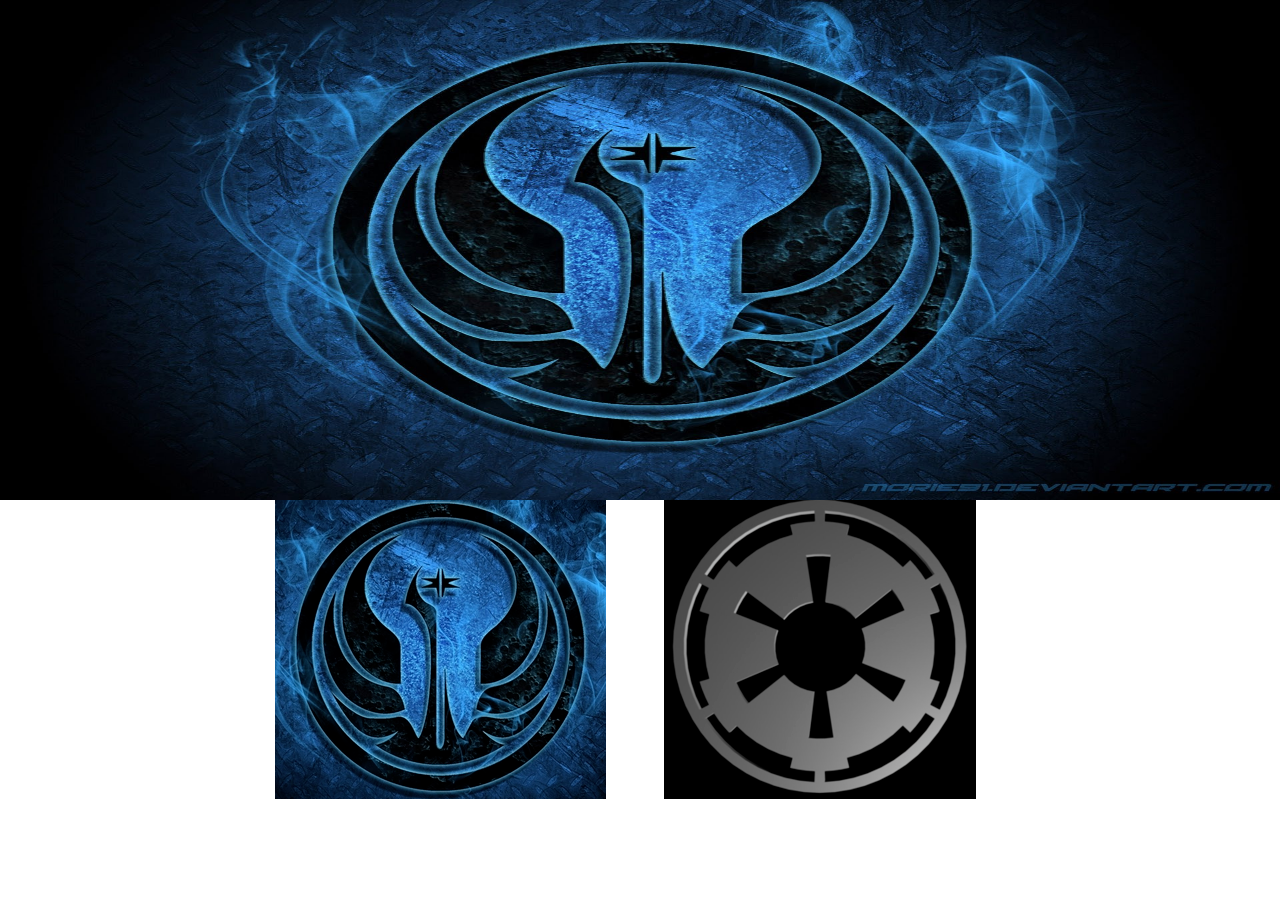
==== index.html @ 161ced06 "INitial commit of files and folders with some html done" ====
<!DOCTYPE html>
<html>
  <head>
    <meta charset="utf-8">
    <title>StarWars</title>
  </head>
  <style media="screen">
    @font-face {
      font-family: DIN;
      src: url('./assets/fonts/din145alt.ttf') format('truetype');
    }
  </style>
  <link rel="stylesheet" href="./assets/css/bootstrap.min.css">
  <link rel="stylesheet" href="./assets/css/common.css">
  <link rel="stylesheet" href="./assets/css/main.css">
  <script
  src="https://code.jquery.com/jquery-3.2.1.min.js"
  integrity="sha256-hwg4gsxgFZhOsEEamdOYGBf13FyQuiTwlAQgxVSNgt4="
  crossorigin="anonymous"></script>
  <script src="./assets/js/index.js" charset="utf-8"></script>

  <body>
    <div class="contianer-fluid">
      <div class="jumbotron-fluid">
        <img src="./assets/images/jedi.jpg" style=" height: 500px; width: 100%"alt="STAR WARS" class="img-responsive">
      </div>
      <div class="container">
        <div class="jediStart col-lg-4 col-lg-offset-2 col-md-4 col-md-offset-2 col-sm-4 col-sm-offset-2 col-xs-4 col-xs-offset-2">
          <img src="./assets/images/jediStartLogo.png" class="img-responsive" alt="JEDI">
        </div>
        <div class="empireStart col-lg-4 col-md-4  col-sm-4  col-xs-4 ">
          <img src="./assets/images/empireStart.png" class="img-responsive" alt="EMPIRE">
        </div>
      </div>
    </div>
  </body>
</html>
---- assets/css/common.css ----
html {
  height: 100%;
}

body {
  display: flex;
  flex-direction: column;
  height: 100%;
}
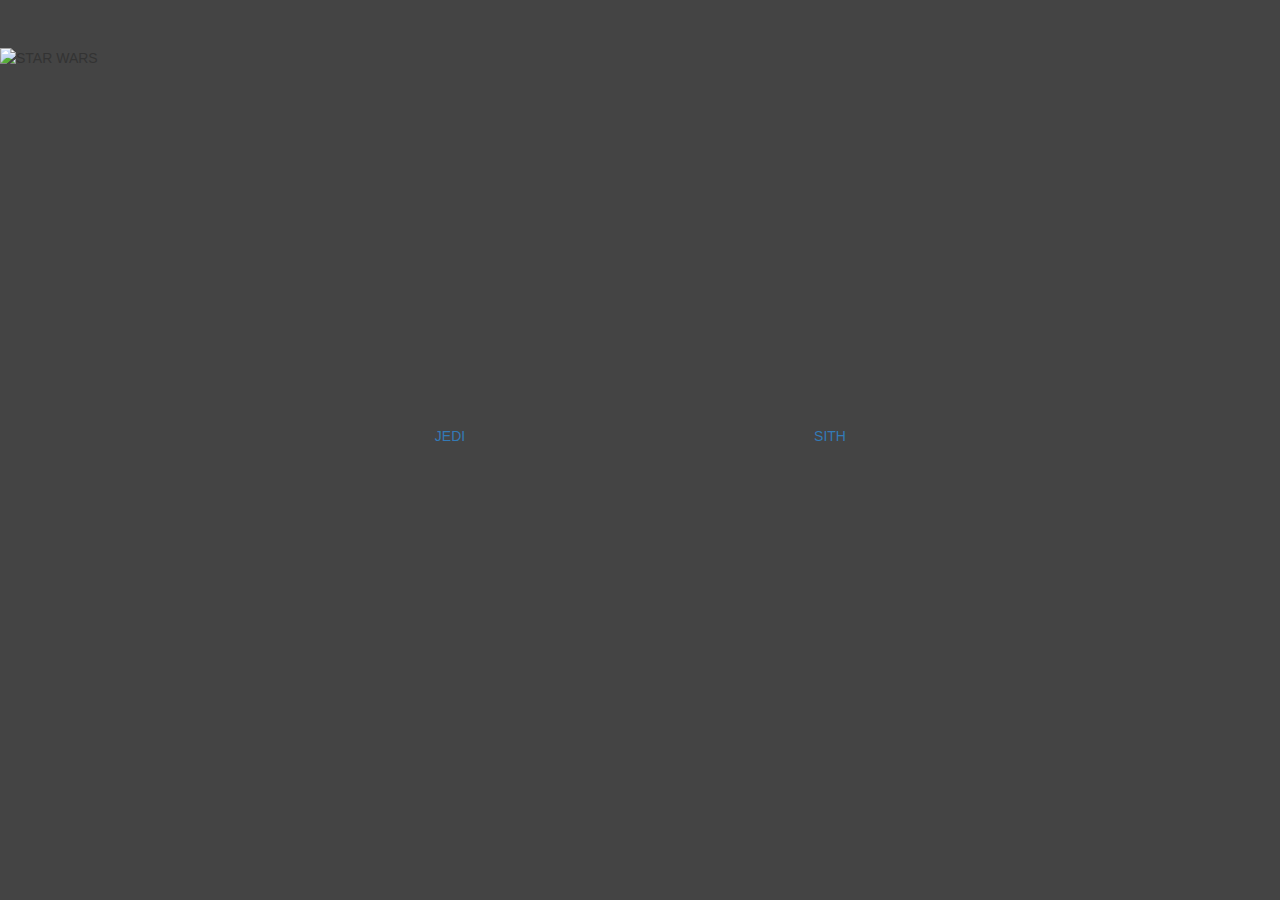
==== commit 2d63d81c: "Added a bunch of possible assets for the project" ====
--- a/index.html
+++ b/index.html
@@ -21,15 +21,22 @@
 
   <body>
     <div class="contianer-fluid">
-      <div class="jumbotron-fluid">
-        <img src="./assets/images/jedi.jpg" style=" height: 500px; width: 100%"alt="STAR WARS" class="img-responsive">
+      <div class="jumbotron">
+        <img id="coverImage"src="./assets/images/hero_phantom-Menace-image-2.jpg" style=" height: 500px; width: 100%"alt="STAR WARS" class="img-responsive">
       </div>
       <div class="container">
-        <div class="jediStart col-lg-4 col-lg-offset-2 col-md-4 col-md-offset-2 col-sm-4 col-sm-offset-2 col-xs-4 col-xs-offset-2">
-          <img src="./assets/images/jediStartLogo.png" class="img-responsive" alt="JEDI">
+        <div class="startIcons col-lg-4  col-lg-offset-2  col-md-4  col-md-offset-2  col-sm-4  col-sm-offset-2  col-xs-4 col-xs-offset-2">
+          <a id="sith" href="./game.html" class="btn col-lg-12"name="button">
+            <img id="jediStartLogo" src="./assets/images/jediStartLogo.png" class="img-responsive img-circle" alt="JEDI" />
+            <p>JEDI</p>
+          </a>
         </div>
-        <div class="empireStart col-lg-4 col-md-4  col-sm-4  col-xs-4 ">
-          <img src="./assets/images/empireStart.png" class="img-responsive" alt="EMPIRE">
+        <div class="startIcons col-lg-4 col-md-4  col-sm-4  col-xs-4 ">
+          <a id="jedi" href="./game.html" class="btn col-lg-12"name="button">
+            <img id="empireStartLogo" src="./assets/images/empireStart.png" class="img-responsive img-circle" alt="EMPIRE" />
+            <p>SITH</p>
+
+          </a>
         </div>
       </div>
     </div>
--- a/assets/css/common.css
+++ b/assets/css/common.css
@@ -6,4 +6,5 @@
   display: flex;
   flex-direction: column;
   height: 100%;
+  background-color: #444;
 }
--- a/assets/css/main.css
+++ b/assets/css/main.css
@@ -0,0 +1,46 @@
+.jumbotron {
+  background-color: #444;
+}
+
+.startIcons {
+  /*position: relative;*/
+}
+#jediStartLogo, #empireStartLogo {
+  position: relative;
+}
+#jediStartLogo {
+  top: -100px;
+  left: -500px;
+  opacity: 0;
+}
+#empireStartLogo {
+  top: -100px;
+  right: -500px;
+  opacity: 0;
+}
+#coverImage {
+  position: absolute;
+}
+
+#jedi, #sith {
+  display: inline-block;
+    padding: 6px 12px;
+    margin-bottom: 0;
+    font-size: 14px;
+    font-weight: 400;
+    line-height: 1.42857143;
+    text-align: center;
+    white-space: nowrap;
+    vertical-align: middle;
+    -ms-touch-action: manipulation;
+    touch-action: manipulation;
+    cursor: pointer;
+    -webkit-user-select: none;
+    -moz-user-select: none;
+    -ms-user-select: none;
+    user-select: none;
+    background-image: none;
+    border: 1px solid transparent;
+    border-radius: 4px;
+    /*background-color: #444;*/
+}
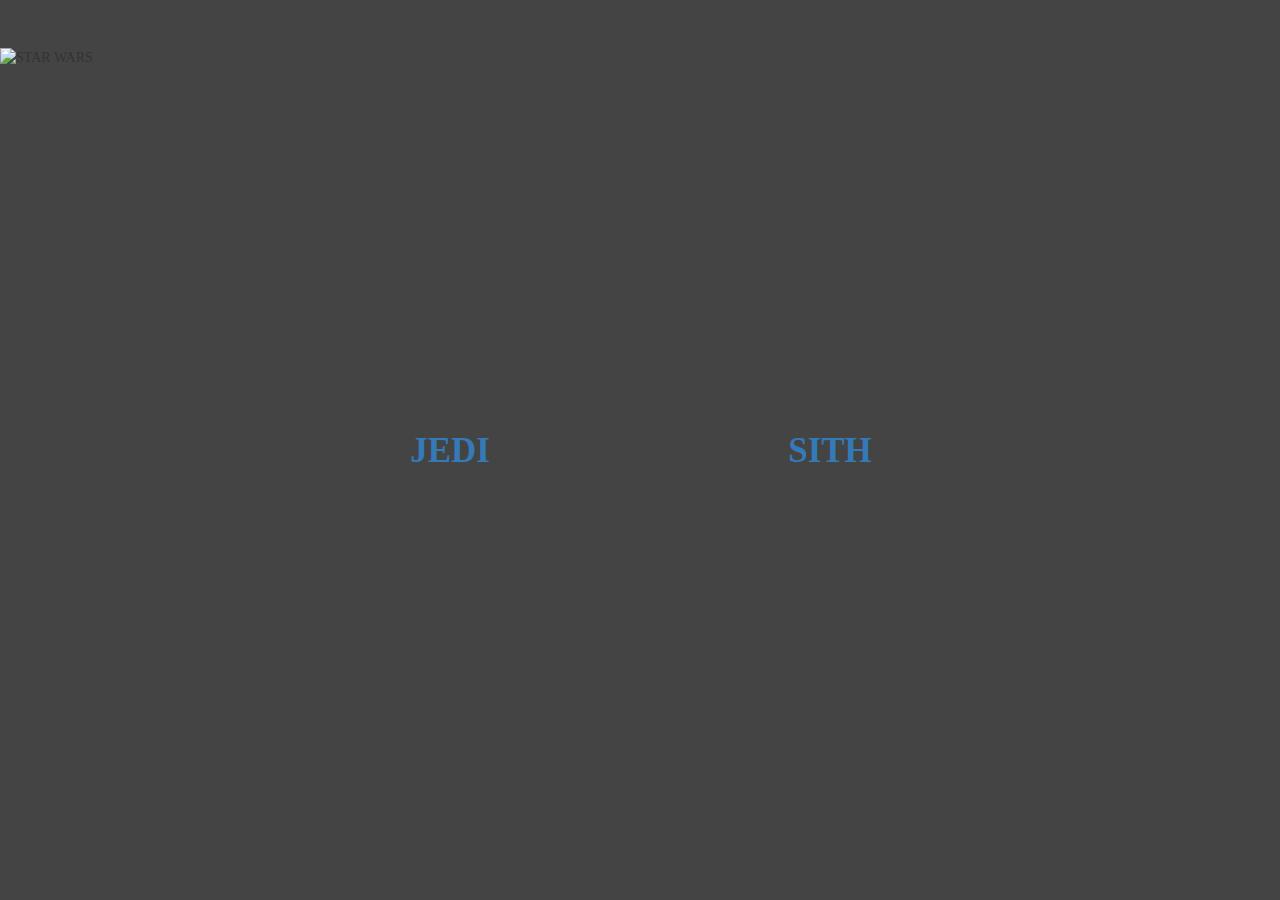
==== commit e20ab863: "Lots of files added , all the html is layed out, javascript is going, and redux is implemented, sess" ====
--- a/index.html
+++ b/index.html
@@ -4,12 +4,6 @@
     <meta charset="utf-8">
     <title>StarWars</title>
   </head>
-  <style media="screen">
-    @font-face {
-      font-family: DIN;
-      src: url('./assets/fonts/din145alt.ttf') format('truetype');
-    }
-  </style>
   <link rel="stylesheet" href="./assets/css/bootstrap.min.css">
   <link rel="stylesheet" href="./assets/css/common.css">
   <link rel="stylesheet" href="./assets/css/main.css">
@@ -17,23 +11,25 @@
   src="https://code.jquery.com/jquery-3.2.1.min.js"
   integrity="sha256-hwg4gsxgFZhOsEEamdOYGBf13FyQuiTwlAQgxVSNgt4="
   crossorigin="anonymous"></script>
+  <script src="./assets/js/redux.min.js" charset="utf-8"></script>
+  <script src="./assets/js/store.js" charset="utf-8"></script>
   <script src="./assets/js/index.js" charset="utf-8"></script>
 
-  <body>
+  <body class="gameIntro">
     <div class="contianer-fluid">
       <div class="jumbotron">
         <img id="coverImage"src="./assets/images/hero_phantom-Menace-image-2.jpg" style=" height: 500px; width: 100%"alt="STAR WARS" class="img-responsive">
       </div>
       <div class="container">
         <div class="startIcons col-lg-4  col-lg-offset-2  col-md-4  col-md-offset-2  col-sm-4  col-sm-offset-2  col-xs-4 col-xs-offset-2">
-          <a id="sith" href="./game.html" class="btn col-lg-12"name="button">
-            <img id="jediStartLogo" src="./assets/images/jediStartLogo.png" class="img-responsive img-circle" alt="JEDI" />
+          <a id="sith" href="./characters.html" class="btn col-lg-12"name="button">
+            <img id="jediStartLogo" src="./assets/images/jediStartLogo.png" class="img-responsive img-circle" alt="JEDI" value='jedi' />
             <p>JEDI</p>
           </a>
         </div>
         <div class="startIcons col-lg-4 col-md-4  col-sm-4  col-xs-4 ">
-          <a id="jedi" href="./game.html" class="btn col-lg-12"name="button">
-            <img id="empireStartLogo" src="./assets/images/empireStart.png" class="img-responsive img-circle" alt="EMPIRE" />
+          <a id="jedi" href="./characters.html" class="btn col-lg-12"name="button">
+            <img id="empireStartLogo" src="./assets/images/empireStart.png" class="img-responsive img-circle" alt="EMPIRE" value='sith'/>
             <p>SITH</p>
 
           </a>
--- a/assets/css/common.css
+++ b/assets/css/common.css
@@ -1,3 +1,8 @@
+@font-face {
+  font-family: DIN;
+  src: url('./assets/fonts/din145alt.ttf') format('truetype');
+}
+
 html {
   height: 100%;
 }
@@ -8,3 +13,7 @@
   height: 100%;
   background-color: #444;
 }
+body, p {
+  font-family: DIN sans-serif;
+  
+}
--- a/assets/css/main.css
+++ b/assets/css/main.css
@@ -1,9 +1,68 @@
+
+.characters {
+display: -webkit-flex;
+height: inherit;
+width: 700px;
+align-items: center;
+}
+.characterChoices {
+display: flex;
+flex-direction: row;
+justify-content: center;
+align-items: center;
+}
+.charactersContainer {
+  background-color: rgba(324,615,292,0.6);
+  border-radius: 100px;
+}
+.characterSelection {
+  min-height: 300px;
+  text-align: center;
+}
+.characterSelection p {
+  font-size: 30px;
+  color: #444;
+  text-align: center;
+}
+.flexContainerColumnCenter {
+  display: flex;
+  flex-direction: column;
+  justify-content: center;
+  height: 700px;
+  align-items: center;
+}
+.gameBoard {
+  display: flex;
+  display: -webkit-flex;
+  height: 700px;
+  /*flex-direction: column;*/
+  align-items: center;
+  /*justify-content: center;*/
+}
+.gameBoard div {
+  color: #fff;
+}
 .jumbotron {
   background-color: #444;
 }
 
 .startIcons {
   /*position: relative;*/
+}
+.startIcons p {
+  font-size: 2.5em;
+  font-weight: bold;
+  font-family: DIN sans-serif;
+}
+#availableJedi {
+  /*border-bottom: solid 1px #fff;*/
+
+}
+#game {
+  background-image: url('../images/gameBoard.jpg');
+}
+#gameContainer {
+  text-align: center;
 }
 #jediStartLogo, #empireStartLogo {
   position: relative;
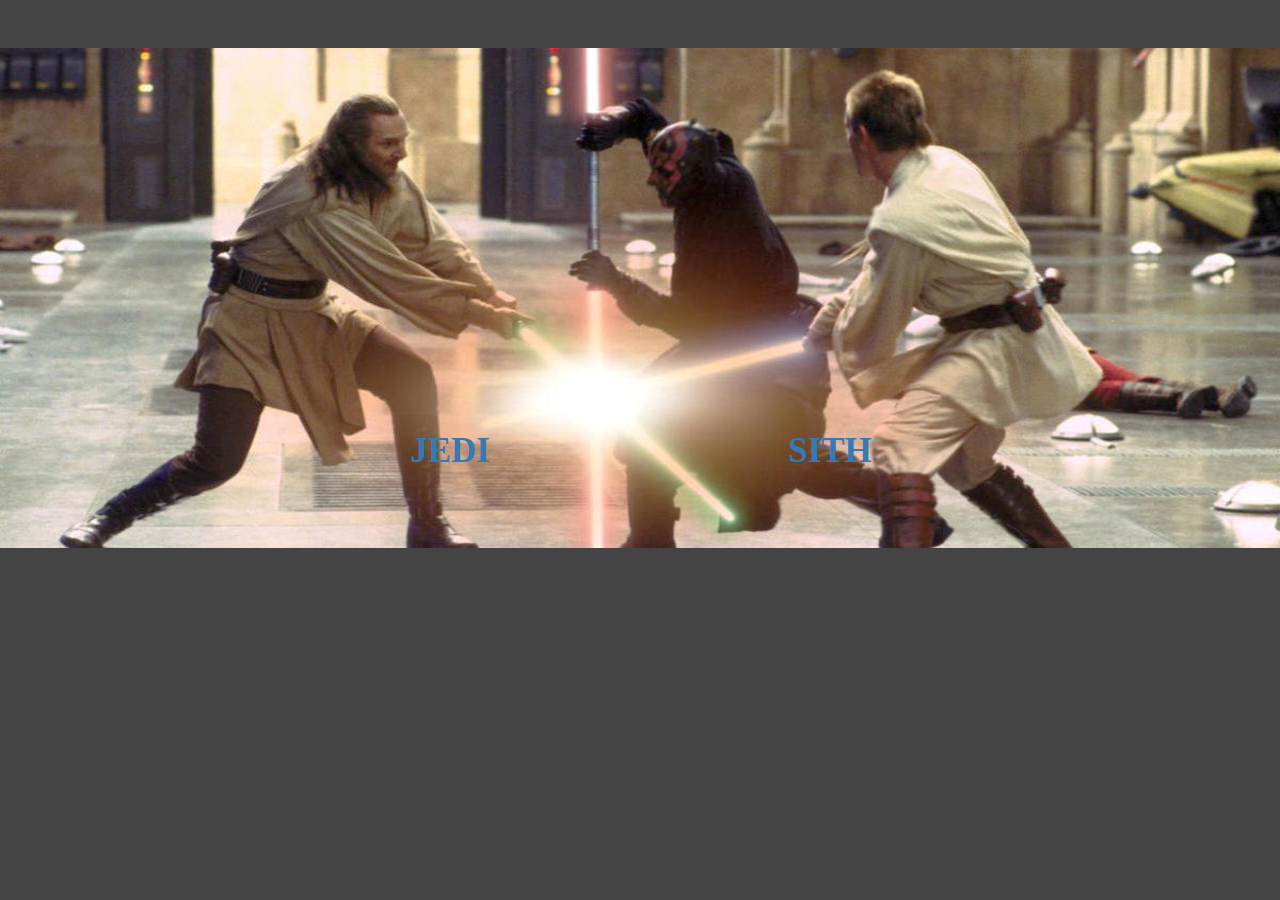
==== commit 61dedc5d: "fixed the spelling of the image name on the index page" ====
--- a/index.html
+++ b/index.html
@@ -18,7 +18,7 @@
   <body class="gameIntro">
     <div class="contianer-fluid">
       <div class="jumbotron">
-        <img id="coverImage"src="./assets/images/hero_phantom-Menace-image-2.jpg" style=" height: 500px; width: 100%"alt="STAR WARS" class="img-responsive">
+        <img id="coverImage"src="./assets/images/phantomMenace.jpg" style=" height: 500px; width: 100%"alt="STAR WARS" class="img-responsive">
       </div>
       <div class="container">
         <div class="startIcons col-lg-4  col-lg-offset-2  col-md-4  col-md-offset-2  col-sm-4  col-sm-offset-2  col-xs-4 col-xs-offset-2">
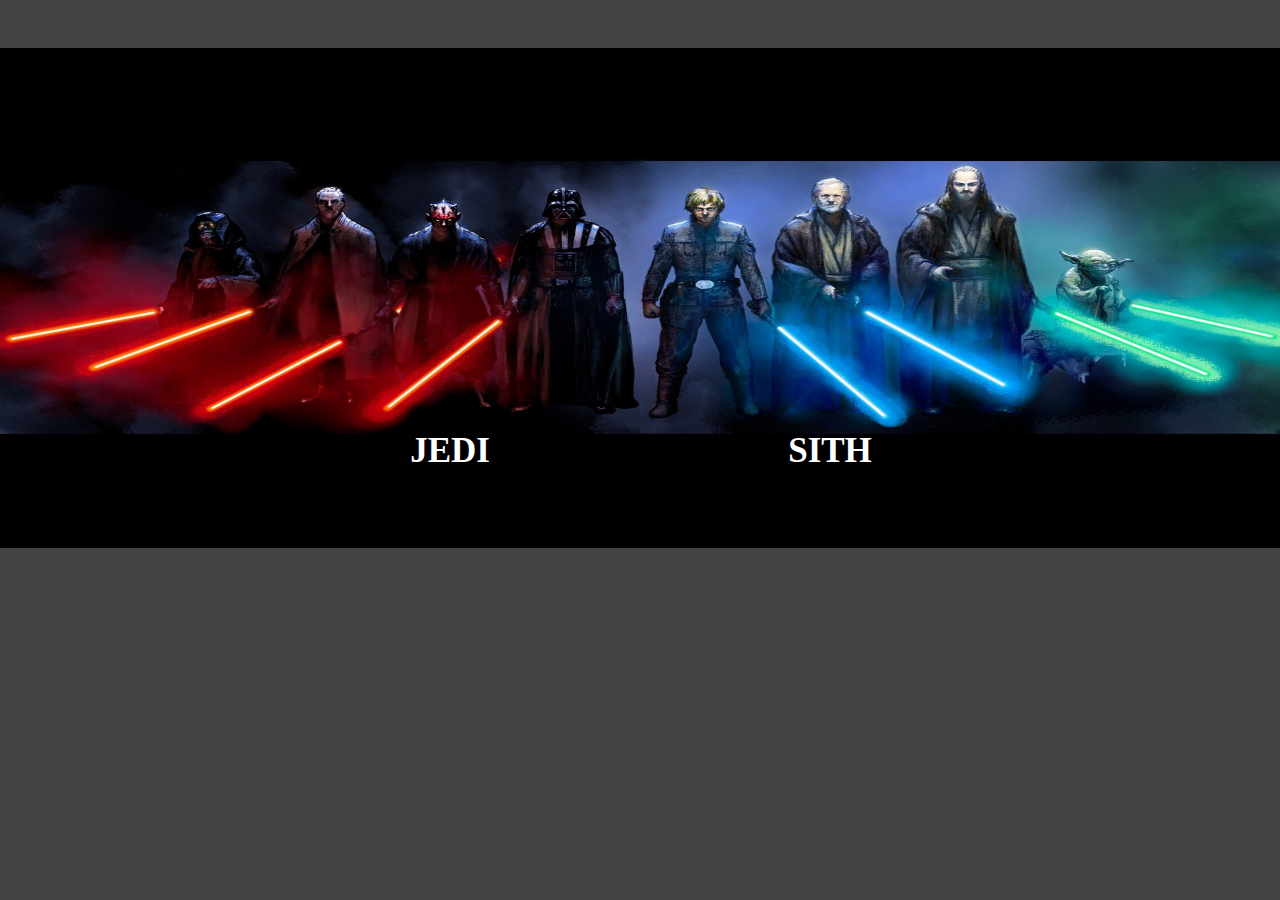
==== commit 92fa4b2a: "started adding the audio, have all the images populating correctly, session storage and the store ar" ====
--- a/index.html
+++ b/index.html
@@ -18,7 +18,7 @@
   <body class="gameIntro">
     <div class="contianer-fluid">
       <div class="jumbotron">
-        <img id="coverImage"src="./assets/images/phantomMenace.jpg" style=" height: 500px; width: 100%"alt="STAR WARS" class="img-responsive">
+        <img id="coverImage"src="./assets/images/starWarsBackground.jpg" style=" height: 500px; width: 100%"alt="STAR WARS" class="img-responsive">
       </div>
       <div class="container">
         <div class="startIcons col-lg-4  col-lg-offset-2  col-md-4  col-md-offset-2  col-sm-4  col-sm-offset-2  col-xs-4 col-xs-offset-2">
--- a/assets/css/common.css
+++ b/assets/css/common.css
@@ -15,5 +15,6 @@
 }
 body, p {
   font-family: DIN sans-serif;
-  
+  font-size: 18px;
+  color: #fff;
 }
--- a/assets/css/main.css
+++ b/assets/css/main.css
@@ -2,7 +2,7 @@
 .characters {
 display: -webkit-flex;
 height: inherit;
-width: 700px;
+width: inherit;
 align-items: center;
 }
 .characterChoices {
@@ -35,9 +35,9 @@
   display: flex;
   display: -webkit-flex;
   height: 700px;
-  /*flex-direction: column;*/
+  flex-direction: row;
   align-items: center;
-  /*justify-content: center;*/
+  justify-content: center;
 }
 .gameBoard div {
   color: #fff;
@@ -77,6 +77,10 @@
   right: -500px;
   opacity: 0;
 }
+#enemies span {
+  font-size: 40px;
+  color: #fff;
+}
 #coverImage {
   position: absolute;
 }
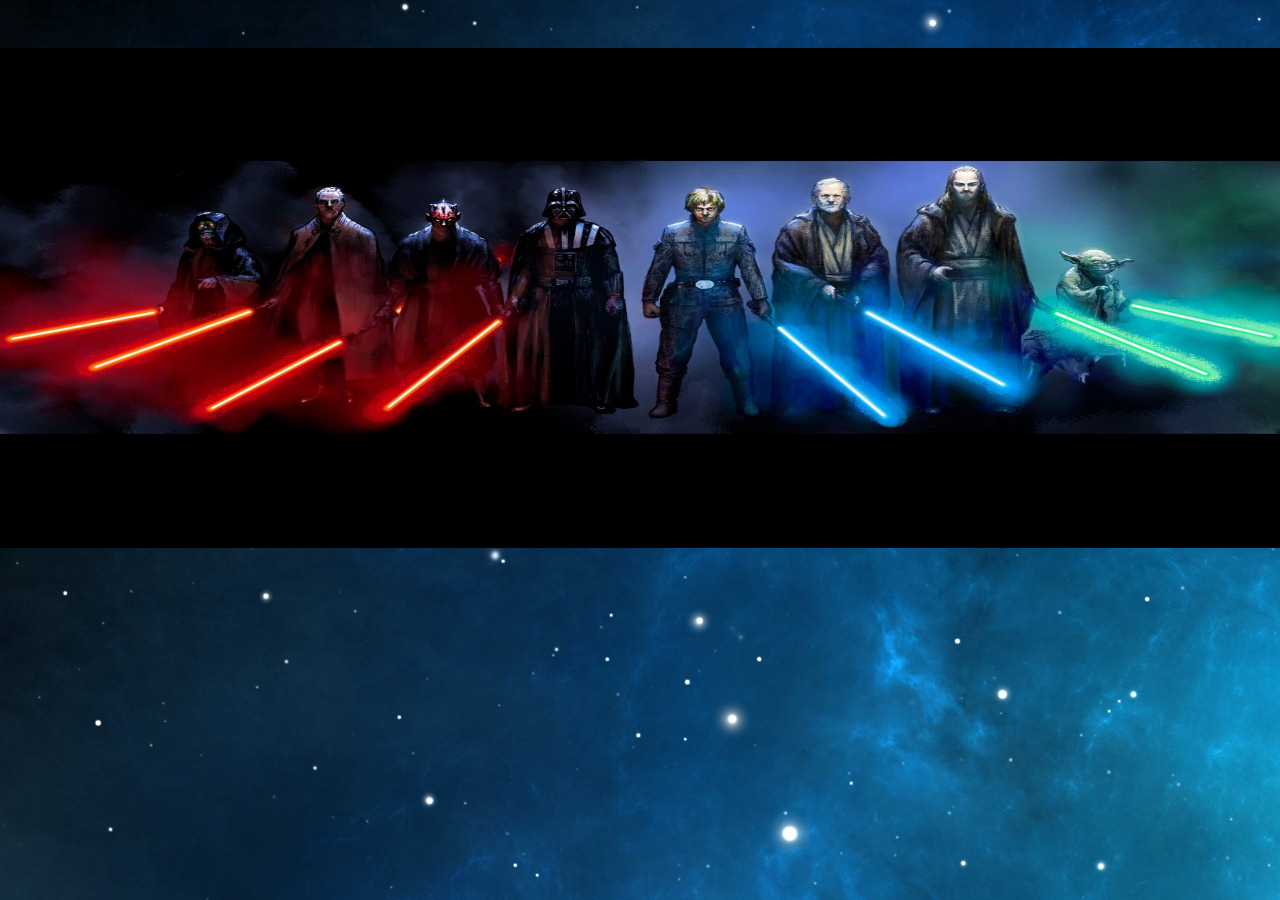
==== commit 5bc3ca3b: "Rearranged the layout of the game board , trying out some different function calls as well" ====
--- a/index.html
+++ b/index.html
@@ -21,20 +21,29 @@
         <img id="coverImage"src="./assets/images/starWarsBackground.jpg" style=" height: 500px; width: 100%"alt="STAR WARS" class="img-responsive">
       </div>
       <div class="container">
-        <div class="startIcons col-lg-4  col-lg-offset-2  col-md-4  col-md-offset-2  col-sm-4  col-sm-offset-2  col-xs-4 col-xs-offset-2">
-          <a id="sith" href="./characters.html" class="btn col-lg-12"name="button">
-            <img id="jediStartLogo" src="./assets/images/jediStartLogo.png" class="img-responsive img-circle" alt="JEDI" value='jedi' />
+        <div id="jediStartLogo" class="startIcons col-lg-4  col-lg-offset-2  col-md-4  col-md-offset-2  col-sm-4  col-sm-offset-2  col-xs-4 col-xs-offset-2" value='jedi'>
+          <a id="jedi" href="./characters.html" class="btn col-lg-12"name="button">
+            <img  title="Jedi"src="./assets/images/jediStartLogo.png" class="img-responsive img-circle" alt="JEDI"  />
             <p>JEDI</p>
           </a>
         </div>
-        <div class="startIcons col-lg-4 col-md-4  col-sm-4  col-xs-4 ">
-          <a id="jedi" href="./characters.html" class="btn col-lg-12"name="button">
-            <img id="empireStartLogo" src="./assets/images/empireStart.png" class="img-responsive img-circle" alt="EMPIRE" value='sith'/>
+        <div id="empireStartLogo" class="startIcons col-lg-4 col-md-4  col-sm-4  col-xs-4 " value='sith'>
+          <a id="sith" href="./characters.html" class="btn col-lg-12"name="button">
+            <img title="Sith" src="./assets/images/empireStart.png" class="img-responsive img-circle" alt="EMPIRE" />
             <p>SITH</p>
-
           </a>
         </div>
       </div>
+      <!-- <div id="introTeams" class="container">
+        <div class="row">
+          <div class="col-">
+
+          </div>
+          <p style="color: white">JEDI</p>
+
+          <p>SITH</p>
+        </div>
+      </div> -->
     </div>
   </body>
 </html>
--- a/assets/css/common.css
+++ b/assets/css/common.css
@@ -11,10 +11,10 @@
   display: flex;
   flex-direction: column;
   height: 100%;
-  background-color: #444;
+  background-image: url('../images/spaceBackGround1.jpg');
 }
-body, p {
+body, p, span {
   font-family: DIN sans-serif;
   font-size: 18px;
-  color: #fff;
+  color: #222;
 }
--- a/assets/css/main.css
+++ b/assets/css/main.css
@@ -1,4 +1,12 @@
-
+#availableJedi p,  #availableSith p {
+  color: #444;
+}
+.character:first-child {
+  max-height: 200px;
+}
+.character {
+  padding: 20px;
+}
 .characters {
 display: -webkit-flex;
 height: inherit;
@@ -21,7 +29,7 @@
 }
 .characterSelection p {
   font-size: 30px;
-  color: #444;
+  color: #fff;
   text-align: center;
 }
 .flexContainerColumnCenter {
@@ -43,7 +51,7 @@
   color: #fff;
 }
 .jumbotron {
-  background-color: #444;
+  background-image: url('../images/spaceBackGround1.jpg');
 }
 
 .startIcons {
@@ -54,14 +62,26 @@
   font-weight: bold;
   font-family: DIN sans-serif;
 }
+#arena span {
+  /*font-size: */
+}
 #availableJedi {
   /*border-bottom: solid 1px #fff;*/
 
+}
+#coverImage {
+  position: absolute;
+}
+#defenderArea p{
+  font-size: 40px;
 }
 #game {
   background-image: url('../images/gameBoard.jpg');
 }
 #gameContainer {
+  text-align: center;
+}
+#gameButtons {
   text-align: center;
 }
 #jediStartLogo, #empireStartLogo {
@@ -77,12 +97,14 @@
   right: -500px;
   opacity: 0;
 }
+#enemies {
+  display: inline-flex;
+
+}
+
 #enemies span {
   font-size: 40px;
   color: #fff;
-}
-#coverImage {
-  position: absolute;
 }
 
 #jedi, #sith {
